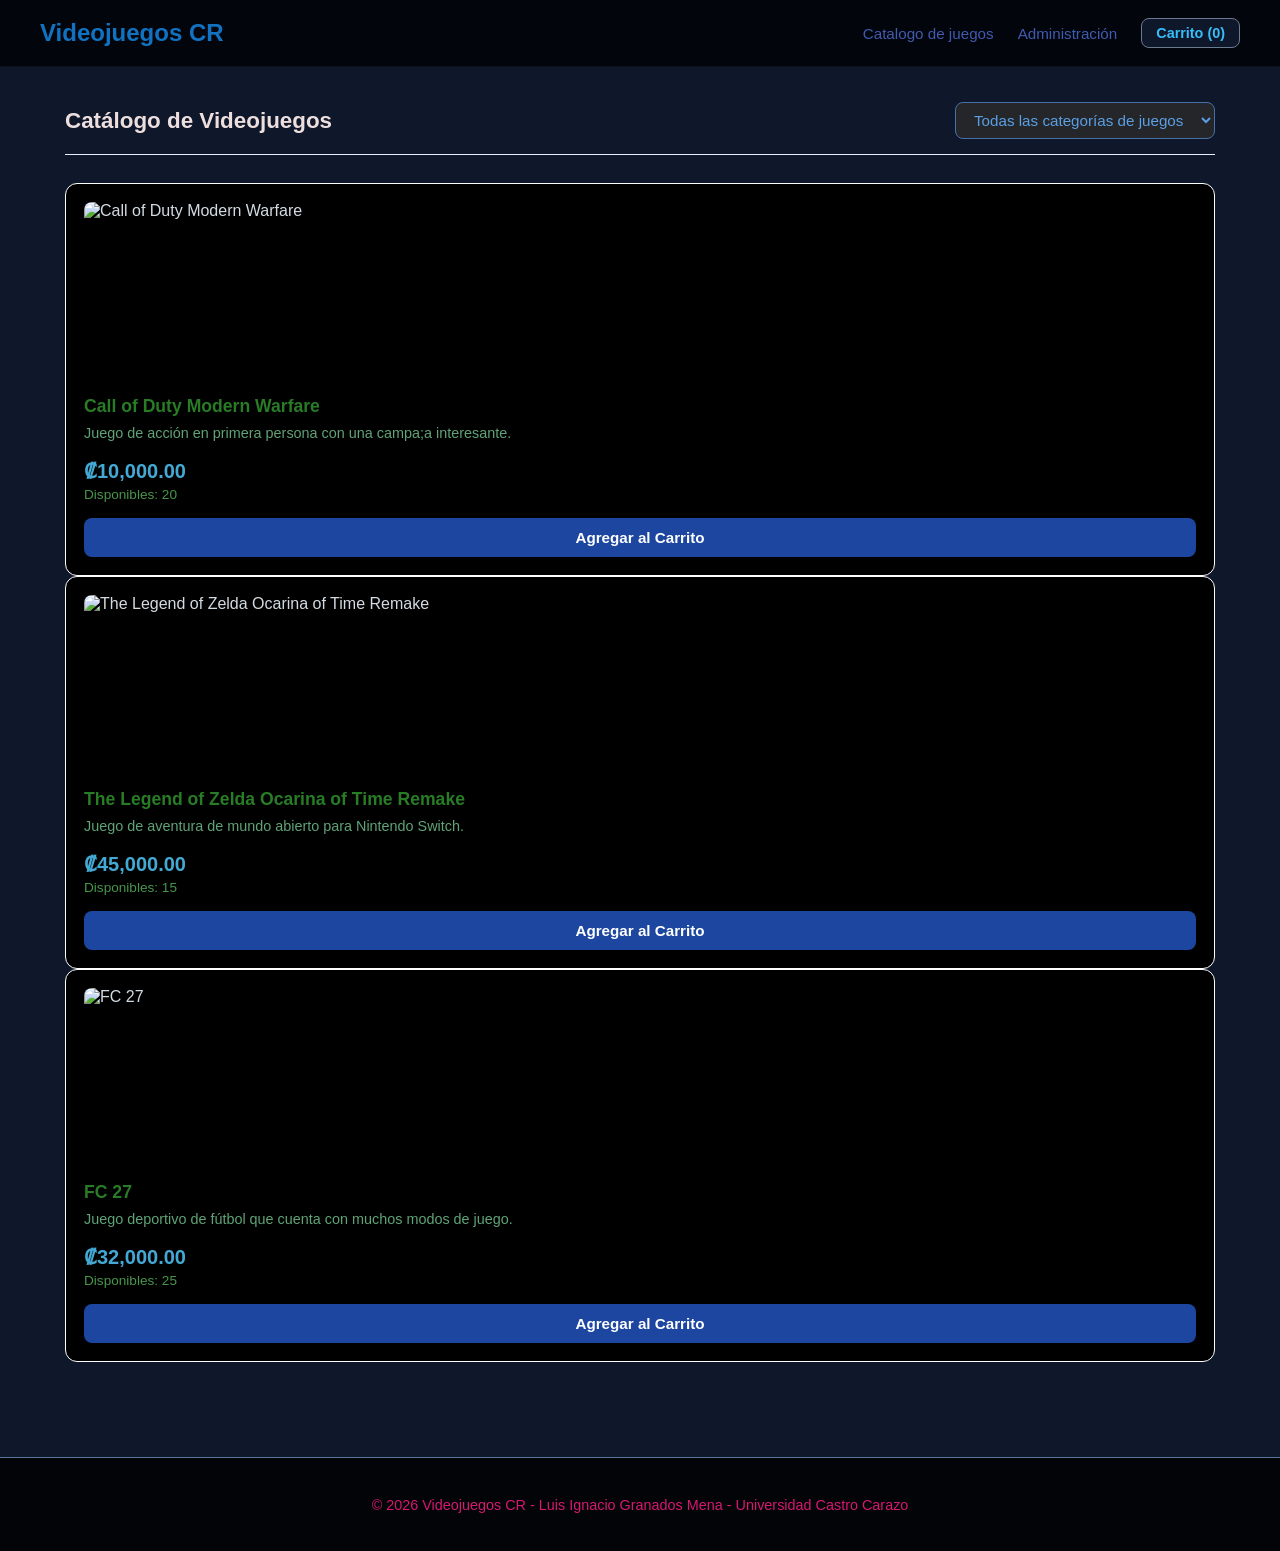
==== frontend/index.html @ 34da5f33 "Catalogo de videojuegos y la decoracion de la pagina :)))))))))" ====
<!DOCTYPE html>
<html lang="es">
<head>
    <meta charset="UTF-8">
    <meta name="viewport" content="width=device-width, initial-scale=1.0">
    <title>Videojuegos CR | su tienda de confianza en Costa Rica</title>
    <link rel="stylesheet" href="estilos.css">
</head>
<body>
    <header>
        <h1>Videojuegos CR</h1>
        <nav>
            <a href="index.html">Catalogo de juegos</a>
            <a href="admin.html">Administración</a>
            <span id="contador-carrito" class="badge-carrito"> Carrito (0)</span>
        </nav>
    </header>

    <main>
        <div class="barra-superior">
            <h2>Catálogo de Videojuegos</h2>
            <select id="filtro-categoria" onchange="filtrarPorCategoria()">
                <option value="todas">Todas las categorías de juegos</option>
                <option value="1">Acción</option>
                <option value="2">Aventura</option>
                <option value="3">RPG</option>
                <option value="4">Deportes</option>
                <option value="5">Estrategia</option>
            </select>
        </div>
        <div class="grid-productos" id="contenedor-productos"></div>

            <div class="card" data-categoria="1">
                <img src="imagenes/cod.jpg" alt="Call of Duty Modern Warfare">
                <h3>Call of Duty Modern Warfare</h3>
                <p class="descripcion">Juego de acción en primera persona con una campa;a interesante.</p>
                <p class="precio">₡10,000.00</p>
                <p class="stock">Disponibles: 20</p>
                <button onclick="agregarAlCarrito('Call of Duty Modern Warfare', 10000)">Agregar al Carrito</button>
            </div>

            <div class="card" data-categoria="2">
                <img src="imagenes/zelda.jpg" alt="The Legend of Zelda Ocarina of Time Remake">
                <h3>The Legend of Zelda Ocarina of Time Remake</h3>
                <p class="descripcion">Juego de aventura de mundo abierto para Nintendo Switch.</p>
                <p class="precio">₡45,000.00</p>
                <p class="stock">Disponibles: 15</p>
                <button onclick="agregarAlCarrito('The Legend of Zelda Ocarina of Time Remake', 45000)">Agregar al Carrito</button>
            </div>

            <div class="card" data-categoria="4">
                <img src="imagenes/fc27.jpg" alt="FC 27">
                <h3>FC 27</h3>
                <p class="descripcion">Juego deportivo de fútbol que cuenta con muchos modos de juego.</p>
                <p class="precio">₡32,000.00</p>
                <p class="stock">Disponibles: 25</p>
                <button onclick="agregarAlCarrito('FC 27', 32000)">Agregar al Carrito</button>
            </div>
        </div>
    </main>

    <footer>
        <p>&copy; 2026 Videojuegos CR - Luis Ignacio Granados Mena - Universidad Castro Carazo</p>
    </footer>

    <script src="app.js"></script>

</body>
</html>
---- frontend/estilos.css ----
body {
    font-family: 'Inter', sans-serif;
    background-color: #0f172a; 
    color: #d3dbe2;
    margin: 0;
    padding: 0;
    min-height: 100vh;
}

header {
    background-color: #02060c;
    padding: 18px 40px;
    display: flex;
    justify-content: space-between;
    align-items: center;
    border-bottom: 1px solid #0e131a;
}

header h1 {
    margin: 0;
    font-size: 1.5rem;
    font-weight: 700;
    color: #1172c2;
}

header nav {
    display: flex;
    align-items: center;
    gap: 24px;
}

header nav a {
    color: hsl(226, 46%, 47%);
    text-decoration: none;
    font-weight: 500;
    font-size: 0.95rem;
    transition: color 0.2s ease;
}

header nav a:hover {
    color: #7bb1c9;
}

.badge-carrito {
    background-color: #0f172a;
    border: 1px solid #6c7a8f;
    color: #38bdf8;
    padding: 6px 14px;
    border-radius: 8px;
    font-size: 0.9rem;
    font-weight: 600;
}

main {
    padding: 35px 25px;
    max-width: 1150px;
    margin: auto;
}

.barra-superior {
    display: flex;
    justify-content: space-between;
    align-items: center;
    border-bottom: 1px solid #e5f0ff;
    padding-bottom: 15px;
    flex-wrap: wrap;
    gap: 15px;
}

h2 {
    color: #eedfdf;
    font-size: 1.4rem;
    font-weight: 600;
    margin: 0;
}

select {
    background-color: #242629;
    color: #5b9fe4;
    border: 1px solid #4870a8;
    padding: 8px 14px;
    border-radius: 8px;
    font-family: 'Inter', sans-serif;
    font-size: 0.95rem;
    outline: none;
    cursor: pointer;
}

select:focus {
    border-color: #83aec0;
}

/* Cuadrícula de productos */
.grid-productos {
    display: grid;
    grid-template-columns: repeat(auto-fit, minmax(270px, 1fr));
    gap: 24px;
    margin-top: 28px;
}

/* Tarjeta limpia y minimalista */
.card {
    background-color: #000000;
    border: 1px solid #fdfdfd;
    border-radius: 12px;
    padding: 18px;
    display: flex;
    flex-direction: column;
    transition: transform 0.2s ease, border-color 0.2s ease;
}

.card:hover {
    transform: translateY(-4px);
    border-color: #7fa6b6;
}

.card img {
    width: 100%;
    height: 180px;
    object-fit: cover;
    border-radius: 8px;
}

.card h3 {
    margin: 14px 0 6px;
    color: #287c25;
    font-size: 1.1rem;
    font-weight: 600;
}

.descripcion {
    font-size: 0.9rem;
    color: #5fa376;
    line-height: 1.4;
    margin: 0 0 12px;
    flex-grow: 1;
}

.precio {
    color: #43a9d4;
    font-size: 1.25rem;
    font-weight: 700;
    margin: 4px 0;
}

.stock {
    font-size: 0.85rem;
    color: #47964b;
    margin: 0 0 16px;
}

button {
    font-family: 'Inter', sans-serif;
    background-color: hsl(221, 70%, 37%);
    color: #ffffff;
    border: none;
    padding: 11px 16px;
    border-radius: 8px;
    cursor: pointer;
    font-weight: 600;
    font-size: 0.95rem;
    width: 100%;
    transition: background-color 0.2s ease;
}

button:hover {
    background-color: #2052dd;
}

footer {
    text-align: center;
    padding: 24px;
    background-color: #020407;
    margin-top: 60px;
    color: #d61871;
    font-size: 0.9rem;
    border-top: 1px solid #5b759b;
}

.panel-formulario, .panel-tabla {
    background-color: #1e293b;
    border: 1px solid #334155;
    border-radius: 12px;
    padding: 24px;
    margin-top: 25px;
}

.panel-formulario h3, .panel-tabla h3 {
    margin-top: 0;
    margin-bottom: 18px;
    color: #ffffff;
    font-size: 1.15rem;
}

.fila-form {
    display: grid;
    grid-template-columns: repeat(auto-fit, minmax(200px, 1fr));
    gap: 15px;
    margin-bottom: 15px;
}

input, textarea {
    background-color: #0f172a;
    color: #f8fafc;
    border: 1px solid #475569;
    padding: 10px 14px;
    border-radius: 8px;
    font-family: 'Inter', sans-serif;
    font-size: 0.95rem;
    outline: none;
    width: 100%;
    box-sizing: border-box;
}

input:focus, textarea:focus {
    border-color: #1b4e64;
}

textarea {
    margin-bottom: 15px;
    resize: vertical;
}

table {
    width: 100%;
    border-collapse: collapse;
    text-align: left;
}

th, td {
    padding: 12px 15px;
    border-bottom: 1px solid #334155;
    font-size: 0.95rem;
}

th {
    background-color: #506596;
    color: #97bff8;
    font-weight: 600;
}

tr:hover {
    background-color: rgba(71, 199, 253, 0.05);
}

.btn-eliminar {
    background-color: #b11010;
    padding: 6px 12px;
    font-size: 0.85rem;
    width: auto;
}

.btn-eliminar:hover {
    background-color: #e23b3b;
}
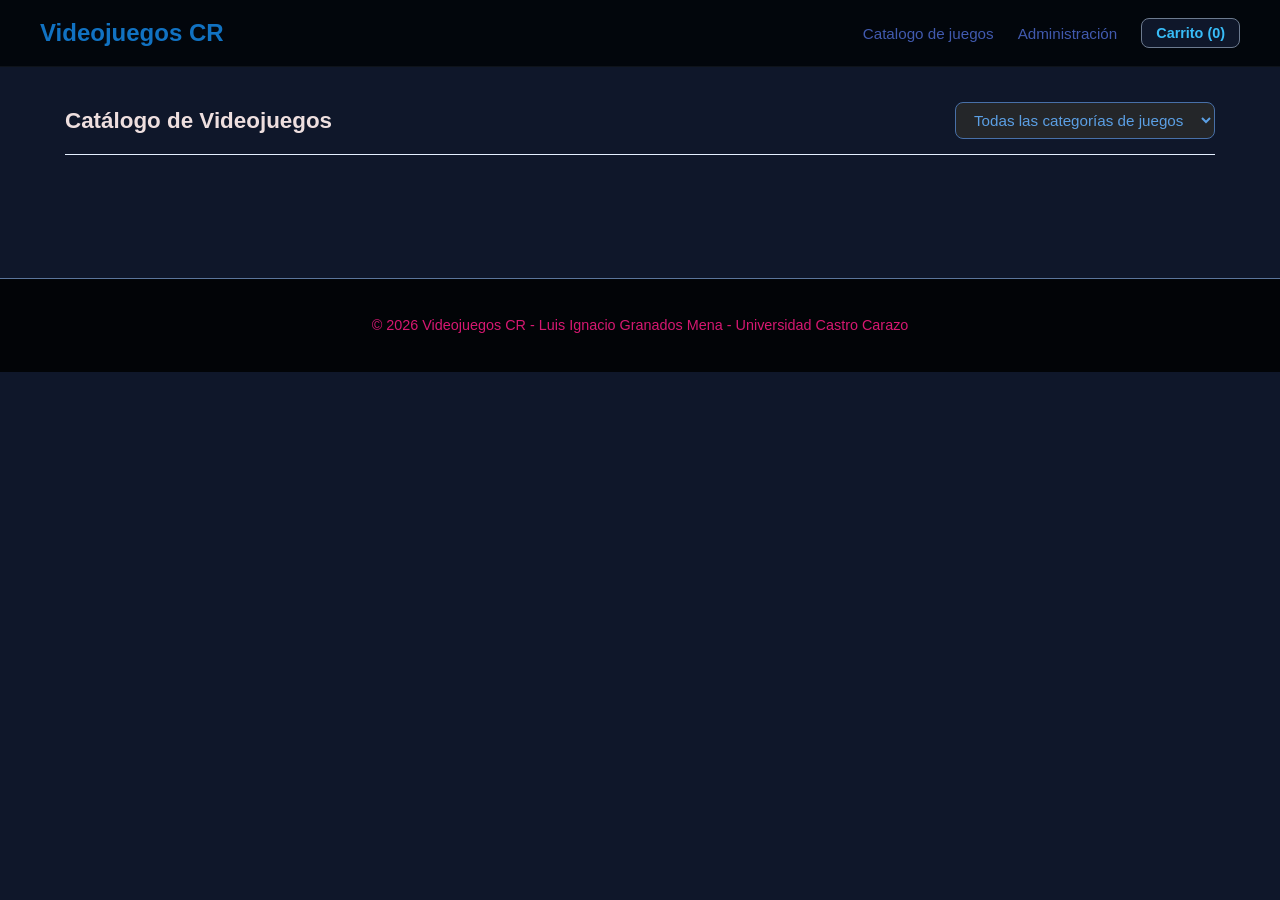
==== commit 89d2c04c: "pequeño ajuste en los html de la pagina web y en el javascript para que no ayan errores ademas de qu" ====
--- a/frontend/index.html
+++ b/frontend/index.html
@@ -28,35 +28,8 @@
                 <option value="5">Estrategia</option>
             </select>
         </div>
+
         <div class="grid-productos" id="contenedor-productos"></div>
-
-            <div class="card" data-categoria="1">
-                <img src="imagenes/cod.jpg" alt="Call of Duty Modern Warfare">
-                <h3>Call of Duty Modern Warfare</h3>
-                <p class="descripcion">Juego de acción en primera persona con una campa;a interesante.</p>
-                <p class="precio">₡10,000.00</p>
-                <p class="stock">Disponibles: 20</p>
-                <button onclick="agregarAlCarrito('Call of Duty Modern Warfare', 10000)">Agregar al Carrito</button>
-            </div>
-
-            <div class="card" data-categoria="2">
-                <img src="imagenes/zelda.jpg" alt="The Legend of Zelda Ocarina of Time Remake">
-                <h3>The Legend of Zelda Ocarina of Time Remake</h3>
-                <p class="descripcion">Juego de aventura de mundo abierto para Nintendo Switch.</p>
-                <p class="precio">₡45,000.00</p>
-                <p class="stock">Disponibles: 15</p>
-                <button onclick="agregarAlCarrito('The Legend of Zelda Ocarina of Time Remake', 45000)">Agregar al Carrito</button>
-            </div>
-
-            <div class="card" data-categoria="4">
-                <img src="imagenes/fc27.jpg" alt="FC 27">
-                <h3>FC 27</h3>
-                <p class="descripcion">Juego deportivo de fútbol que cuenta con muchos modos de juego.</p>
-                <p class="precio">₡32,000.00</p>
-                <p class="stock">Disponibles: 25</p>
-                <button onclick="agregarAlCarrito('FC 27', 32000)">Agregar al Carrito</button>
-            </div>
-        </div>
     </main>
 
     <footer>
@@ -64,6 +37,5 @@
     </footer>
 
     <script src="app.js"></script>
-
 </body>
 </html>
--- a/frontend/estilos.css
+++ b/frontend/estilos.css
@@ -90,7 +90,6 @@
     border-color: #83aec0;
 }
 
-/* Cuadrícula de productos */
 .grid-productos {
     display: grid;
     grid-template-columns: repeat(auto-fit, minmax(270px, 1fr));
@@ -98,7 +97,6 @@
     margin-top: 28px;
 }
 
-/* Tarjeta limpia y minimalista */
 .card {
     background-color: #000000;
     border: 1px solid #fdfdfd;
